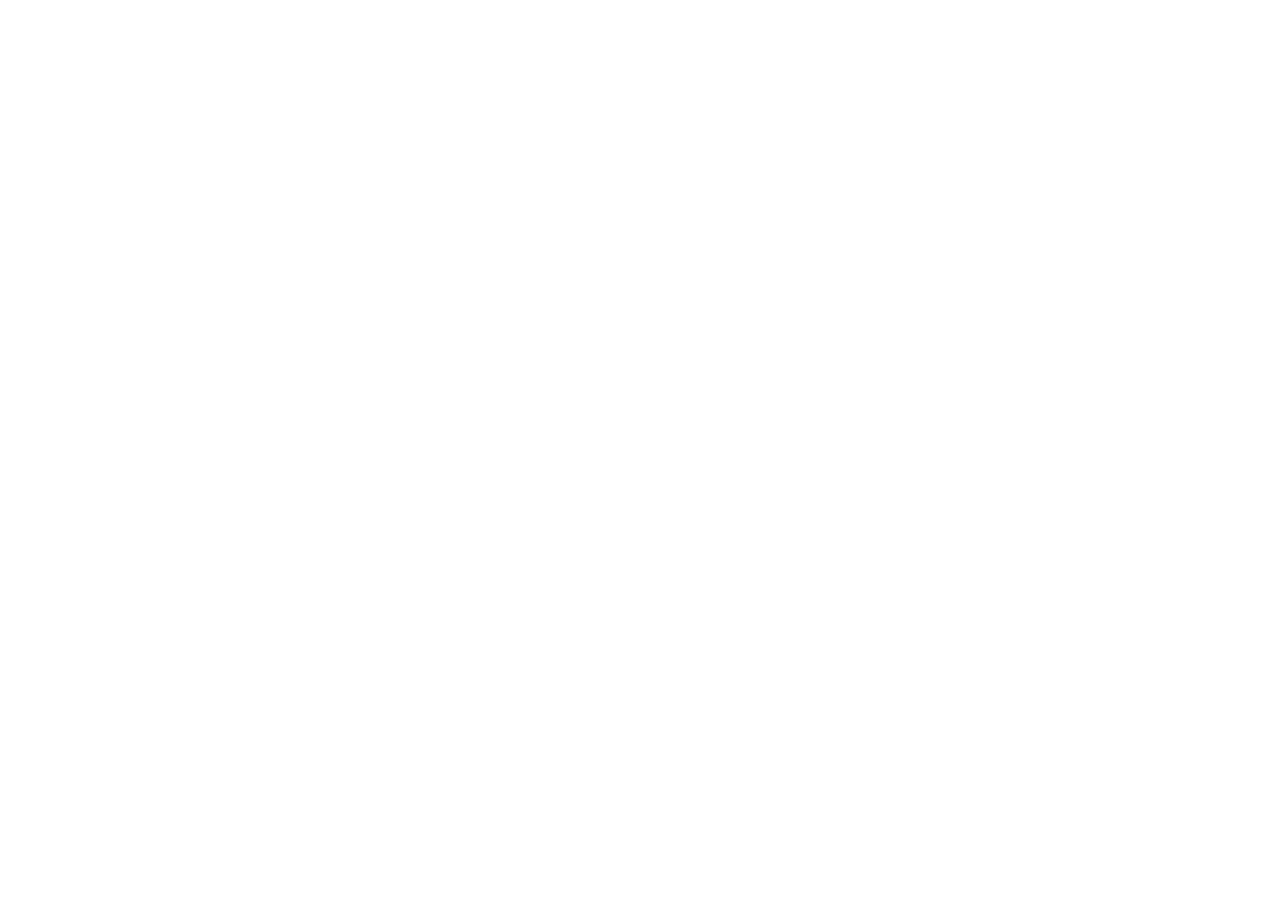
==== index.html @ e50250b2 "Publish site" ====
<!doctype html>
<html class="no-js" lang="">
    <head>
        <meta charset="utf-8">
        <meta http-equiv="x-ua-compatible" content="ie=edge">
        <title>Fooseshoes</title>
        <meta name="description" content="">
        <meta name="viewport" content="width=device-width, initial-scale=1">

        <link rel="apple-touch-icon" href="apple-touch-icon.png">
        <!-- Place favicon.ico in the root directory -->

        <link rel="stylesheet" href="css/normalize.css">
        <link rel="stylesheet" href="css/main.css">
        <script src="js/vendor/modernizr-2.8.3.min.js"></script>
    </head>
    <body>
        <!--[if lt IE 8]>
            <p class="browserupgrade">You are using an <strong>outdated</strong> browser. Please <a href="http://browsehappy.com/">upgrade your browser</a> to improve your experience.</p>
        <![endif]-->

        <!-- Add your site or application content here -->
        

        <script src="https://ajax.googleapis.com/ajax/libs/jquery/1.11.3/jquery.min.js"></script>
        <script>window.jQuery || document.write('<script src="js/vendor/jquery-1.11.3.min.js"><\/script>')</script>
        <script src="js/plugins.js"></script>
        <script src="js/main.js"></script>

        <!-- Google Analytics: change UA-XXXXX-X to be your site's ID. -->
        <script>
            (function(b,o,i,l,e,r){b.GoogleAnalyticsObject=l;b[l]||(b[l]=
            function(){(b[l].q=b[l].q||[]).push(arguments)});b[l].l=+new Date;
            e=o.createElement(i);r=o.getElementsByTagName(i)[0];
            e.src='https://www.google-analytics.com/analytics.js';
            r.parentNode.insertBefore(e,r)}(window,document,'script','ga'));
            ga('create','UA-XXXXX-X','auto');ga('send','pageview');
        </script>
    </body>
</html>
---- css/main.css ----
/*! HTML5 Boilerplate v5.2.0 | MIT License | https://html5boilerplate.com/ */

/*
 * What follows is the result of much research on cross-browser styling.
 * Credit left inline and big thanks to Nicolas Gallagher, Jonathan Neal,
 * Kroc Camen, and the H5BP dev community and team.
 */

/* ==========================================================================
   Base styles: opinionated defaults
   ========================================================================== */

html {
    color: #222;
    font-size: 1em;
    line-height: 1.4;
}

/*
 * Remove text-shadow in selection highlight:
 * https://twitter.com/miketaylr/status/12228805301
 *
 * These selection rule sets have to be separate.
 * Customize the background color to match your design.
 */

::-moz-selection {
    background: #b3d4fc;
    text-shadow: none;
}

::selection {
    background: #b3d4fc;
    text-shadow: none;
}

/*
 * A better looking default horizontal rule
 */

hr {
    display: block;
    height: 1px;
    border: 0;
    border-top: 1px solid #ccc;
    margin: 1em 0;
    padding: 0;
}

/*
 * Remove the gap between audio, canvas, iframes,
 * images, videos and the bottom of their containers:
 * https://github.com/h5bp/html5-boilerplate/issues/440
 */

audio,
canvas,
iframe,
img,
svg,
video {
    vertical-align: middle;
}

/*
 * Remove default fieldset styles.
 */

fieldset {
    border: 0;
    margin: 0;
    padding: 0;
}

/*
 * Allow only vertical resizing of textareas.
 */

textarea {
    resize: vertical;
}

/* ==========================================================================
   Browser Upgrade Prompt
   ========================================================================== */

.browserupgrade {
    margin: 0.2em 0;
    background: #ccc;
    color: #000;
    padding: 0.2em 0;
}

/* ==========================================================================
   Author's custom styles
   ========================================================================== */

















/* ==========================================================================
   Helper classes
   ========================================================================== */

/*
 * Hide visually and from screen readers:
 */

.hidden {
    display: none !important;
}

/*
 * Hide only visually, but have it available for screen readers:
 * http://snook.ca/archives/html_and_css/hiding-content-for-accessibility
 */

.visuallyhidden {
    border: 0;
    clip: rect(0 0 0 0);
    height: 1px;
    margin: -1px;
    overflow: hidden;
    padding: 0;
    position: absolute;
    width: 1px;
}

/*
 * Extends the .visuallyhidden class to allow the element
 * to be focusable when navigated to via the keyboard:
 * https://www.drupal.org/node/897638
 */

.visuallyhidden.focusable:active,
.visuallyhidden.focusable:focus {
    clip: auto;
    height: auto;
    margin: 0;
    overflow: visible;
    position: static;
    width: auto;
}

/*
 * Hide visually and from screen readers, but maintain layout
 */

.invisible {
    visibility: hidden;
}

/*
 * Clearfix: contain floats
 *
 * For modern browsers
 * 1. The space content is one way to avoid an Opera bug when the
 *    `contenteditable` attribute is included anywhere else in the document.
 *    Otherwise it causes space to appear at the top and bottom of elements
 *    that receive the `clearfix` class.
 * 2. The use of `table` rather than `block` is only necessary if using
 *    `:before` to contain the top-margins of child elements.
 */

.clearfix:before,
.clearfix:after {
    content: " "; /* 1 */
    display: table; /* 2 */
}

.clearfix:after {
    clear: both;
}

/* ==========================================================================
   EXAMPLE Media Queries for Responsive Design.
   These examples override the primary ('mobile first') styles.
   Modify as content requires.
   ========================================================================== */

@media only screen and (min-width: 35em) {
    /* Style adjustments for viewports that meet the condition */
}

@media print,
       (-webkit-min-device-pixel-ratio: 1.25),
       (min-resolution: 1.25dppx),
       (min-resolution: 120dpi) {
    /* Style adjustments for high resolution devices */
}

/* ==========================================================================
   Print styles.
   Inlined to avoid the additional HTTP request:
   http://www.phpied.com/delay-loading-your-print-css/
   ========================================================================== */

@media print {
    *,
    *:before,
    *:after {
        background: transparent !important;
        color: #000 !important; /* Black prints faster:
                                   http://www.sanbeiji.com/archives/953 */
        box-shadow: none !important;
        text-shadow: none !important;
    }

    a,
    a:visited {
        text-decoration: underline;
    }

    a[href]:after {
        content: " (" attr(href) ")";
    }

    abbr[title]:after {
        content: " (" attr(title) ")";
    }

    /*
     * Don't show links that are fragment identifiers,
     * or use the `javascript:` pseudo protocol
     */

    a[href^="#"]:after,
    a[href^="javascript:"]:after {
        content: "";
    }

    pre,
    blockquote {
        border: 1px solid #999;
        page-break-inside: avoid;
    }

    /*
     * Printing Tables:
     * http://css-discuss.incutio.com/wiki/Printing_Tables
     */

    thead {
        display: table-header-group;
    }

    tr,
    img {
        page-break-inside: avoid;
    }

    img {
        max-width: 100% !important;
    }

    p,
    h2,
    h3 {
        orphans: 3;
        widows: 3;
    }

    h2,
    h3 {
        page-break-after: avoid;
    }
}
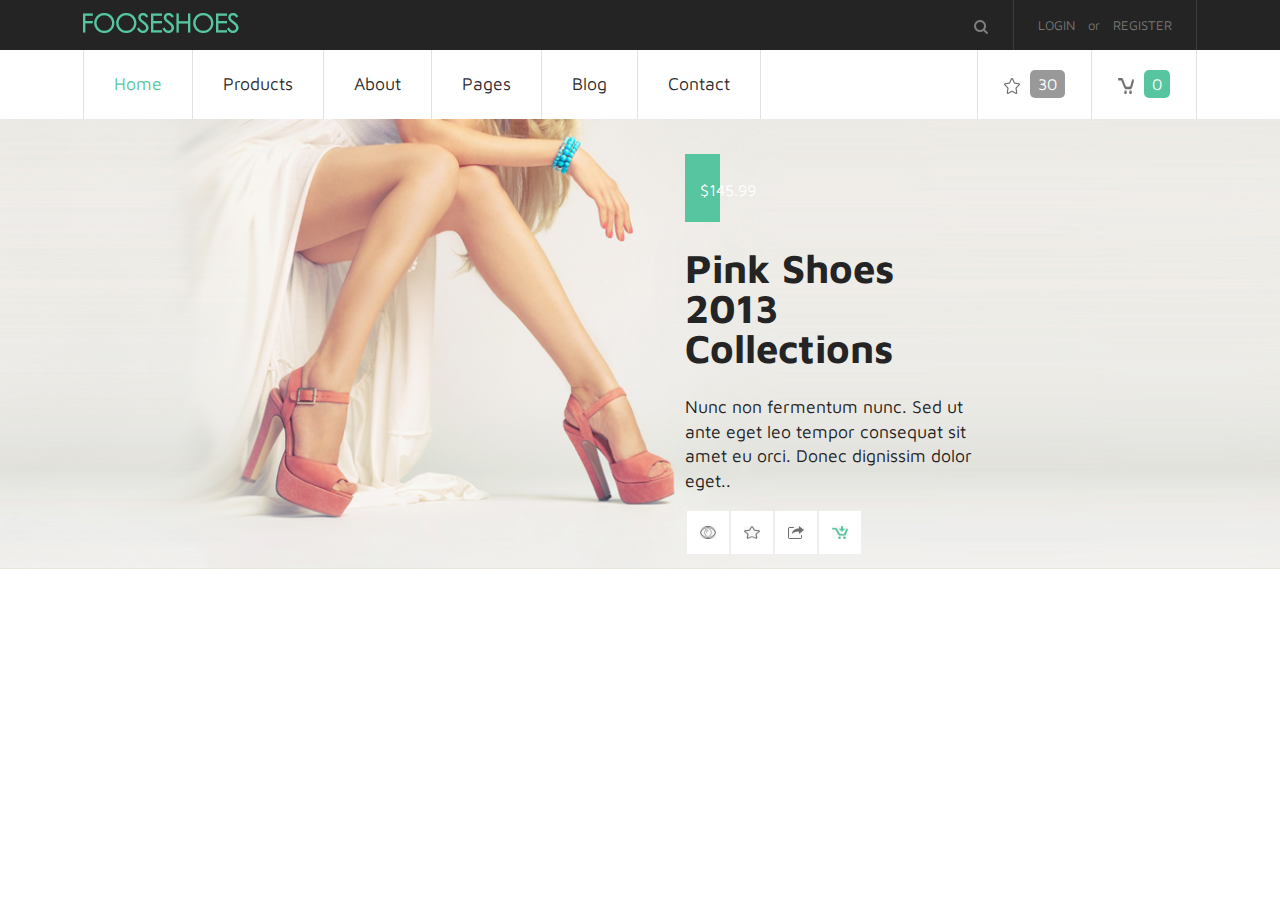
==== commit 97a21b30: "1ste deel klaar" ====
--- a/index.html
+++ b/index.html
@@ -6,7 +6,7 @@
         <title>Fooseshoes</title>
         <meta name="description" content="">
         <meta name="viewport" content="width=device-width, initial-scale=1">
-
+		<link href='http://fonts.googleapis.com/css?family=Maven+Pro' rel='stylesheet' type='text/css'>
         <link rel="apple-touch-icon" href="apple-touch-icon.png">
         <!-- Place favicon.ico in the root directory -->
 
@@ -15,12 +15,70 @@
         <script src="js/vendor/modernizr-2.8.3.min.js"></script>
     </head>
     <body>
-        <!--[if lt IE 8]>
-            <p class="browserupgrade">You are using an <strong>outdated</strong> browser. Please <a href="http://browsehappy.com/">upgrade your browser</a> to improve your experience.</p>
-        <![endif]-->
-
-        <!-- Add your site or application content here -->
-        
+        <!-- Start header -->
+    	<div class="title">
+        	<div class="container">
+        		<div class="logo">
+        			<a href="index.html"><img src="img/logo.jpg" height="20" width="156"></a>
+        		</div>
+        		<div class="log_reg">
+        			<ul>
+        				<li><a href="login.html">Login</a></li>
+        				<span class="log">or</span>
+        				<li><a href="register.html">Register</a></li>
+        				<div class="clear"></div>
+        			</ul>
+        		</div>
+        		<div class="web_search">
+        			<a href="submit.html"><img src="img/search_logo.jpg" height="14" width="14"></a>
+        			<div class="clear"></div>
+        		</div>
+        	</div>	
+        </div>
+		<div class="container">
+			<div class="navbar">
+				<ul>
+					<li class="active"><a href="index.html">Home</a></li>
+					<li><a href="products.html">Products</a></li>
+					<li><a href="about.html">About</a></li>
+					<li><a href="pages.html">Pages</a></li>
+					<li><a href="blog.html">Blog</a></li>
+					<li><a href="contact.html">Contact</a></li>
+				</ul>
+				<div class="clear"></div>
+			</div>
+			<div class="navbar_right">
+				<ul>
+					<li><a href="#"><img src="img/favo.png" height="16" width="16"><span class="color1">30</span></a>
+					<li><a href="#"><img src="img/cart.png" height="16" width="16"><span>0</span></a>
+				</ul>
+				<div class="clear"></div>
+			</div>
+		</div>
+		<!-- Einde header -->
+		<!-- Begin slider -->
+		<div class="slider">
+			<img src="img/achtergrond1.jpg" height="450" width="1375.55" alt="slider">
+			<div class="slider_info">
+				<div class="price">$145.99</div>
+				<h1>Pink Shoes 2013 Collections</h1>
+				<p>Nunc non fermentum nunc. Sed ut ante eget leo tempor consequat sit amet eu orci.
+				Donec dignissim dolor eget..</p>
+				<a class="icons" href="details.html">
+					<img src="img/see.jpg" height="13" width="16" alt="icon">
+				</a>
+				<a class="icons" href="details.html">
+					<img src="img/favo2.jpg" height="13" width="16" alt="icon">
+				</a>
+				<a class="icons" href="details.html">
+					<img src="img/cop.jpg" height="13" width="16" alt="icon">
+				</a>
+				<a class="icons" href="details.html">
+					<img src="img/cart2.jpg" height="13" width="16" alt="icon">
+				</a>	
+			</div>
+		</div>
+        <!-- Einde slider -->
 
         <script src="https://ajax.googleapis.com/ajax/libs/jquery/1.11.3/jquery.min.js"></script>
         <script>window.jQuery || document.write('<script src="js/vendor/jquery-1.11.3.min.js"><\/script>')</script>
--- a/css/main.css
+++ b/css/main.css
@@ -94,22 +94,156 @@
 /* ==========================================================================
    Author's custom styles
    ========================================================================== */
-
-
-
-
-
-
-
-
-
-
-
-
-
-
-
-
+/*Layout*/
+.container{
+    margin: 0px auto;
+    width: 87%;
+}
+a{
+    text-decoration: none;
+}
+body{
+    font-family: "Maven Pro",sans-serif;
+}
+/*Begin titlebar*/
+.title{
+    background: #242424;
+    width: 100%;
+    height: 50px;
+}
+.logo{
+    float: left;
+    margin: 10px 0px;
+}
+.log_reg{
+    border-right: 1px solid #3C3C3C;
+    padding: 11px 16px;
+    float: right;
+}
+ul{
+    list-style: outside none none;
+    margin: 0px;
+    padding: 0px; 
+    list-style-type: none;
+}
+.log_reg ul li{
+    display: inline-block;
+}
+.log_reg ul li a{
+    font-family: "Maven Pro",sans-serif;
+    color: #777;
+    display: block;
+    padding: 5px 8px;
+    text-transform: uppercase;
+    font-size: 0.8125em;
+}
+.log_reg span.log{
+    font-size: 0.8125em;
+    color: #777;
+    text-transform: lowercase;
+}
+.clear{
+    clear: both;
+}
+.web_search{
+    float: right;
+    border-right: 1px solid #3C3C3C;
+    padding: 14px 25px;
+}
+/*Einde titlebar*/
+/*Begin navbar*/
+.navbar{
+    float: left;
+}
+.navbar ul li{
+    float: left;
+    border-left: 1px solid #E2E2E2;
+}
+.navbar ul li.active a{
+    color: #57C5A0;
+}
+.navbar ul li a{
+    display: block;
+    padding: 22px 30px;
+    color: #2D2D2D;
+    font-size: 1.1em;
+    text-transform: capitalize;
+}
+.navbar ul li a:hover{
+    color: #57C5A0;
+}
+.navbar ul li:nth-child(6){
+    border-right: 1px solid #E2E2E2;
+}
+.navbar_right{
+    float: right;
+    margin-left: 55px;
+}
+.navbar_right ul li{
+    display: inline-block;
+}
+.navbar_right ul li a{
+    font-family: "Maven Pro",sans-serif;
+    display: block;
+    line-height: 1.8em;
+    font-size: 1em;
+    color: #FFF;
+    padding: 20px 26px;
+    border-left: 1px solid #E2E2E2;
+}
+.navbar_right ul li:nth-child(2) a{
+    border-right: 1px solid #E2E2E2;
+}
+.navbar_right ul li a img{
+    display: inline-block;
+    vertical-align: middle;
+}
+.navbar_right ul li a span.color1{
+    background: #999;
+}
+.navbar_right ul li a span{
+    background: #57C5A0;
+    border-radius: 5px;
+    padding: 5px 8px;
+    margin-left: 10px;
+}
+/*Einde navbar*/
+/*Begin slider*/
+.slider{
+    position: relative;
+    clear: both;
+}
+.slider_info{
+    position: absolute;
+    right: 290px;
+    top: 35px;
+    left: 685px;
+    bottom: 86px;
+}
+.slider_info .price{
+    padding: 25px 20px 20px 15px;
+    background: #57C5A0;
+    color: #FFF;
+    text-align: center;
+    margin-right: 280px 
+}
+.slider_info h1{
+    font-size: 2.5em;
+    color: #242424;
+    text-transform: capitalize;
+    width: 307px;
+    line-height: 40px;
+}
+.slider_info p{
+    font-size: 1.1em
+}
+.icons img{
+    float: left;
+    margin-left: 2px;
+    padding: 15px 13px 15px;
+    background: #FFF;
+}
+/*Einde slider*/
 
 /* ==========================================================================
    Helper classes
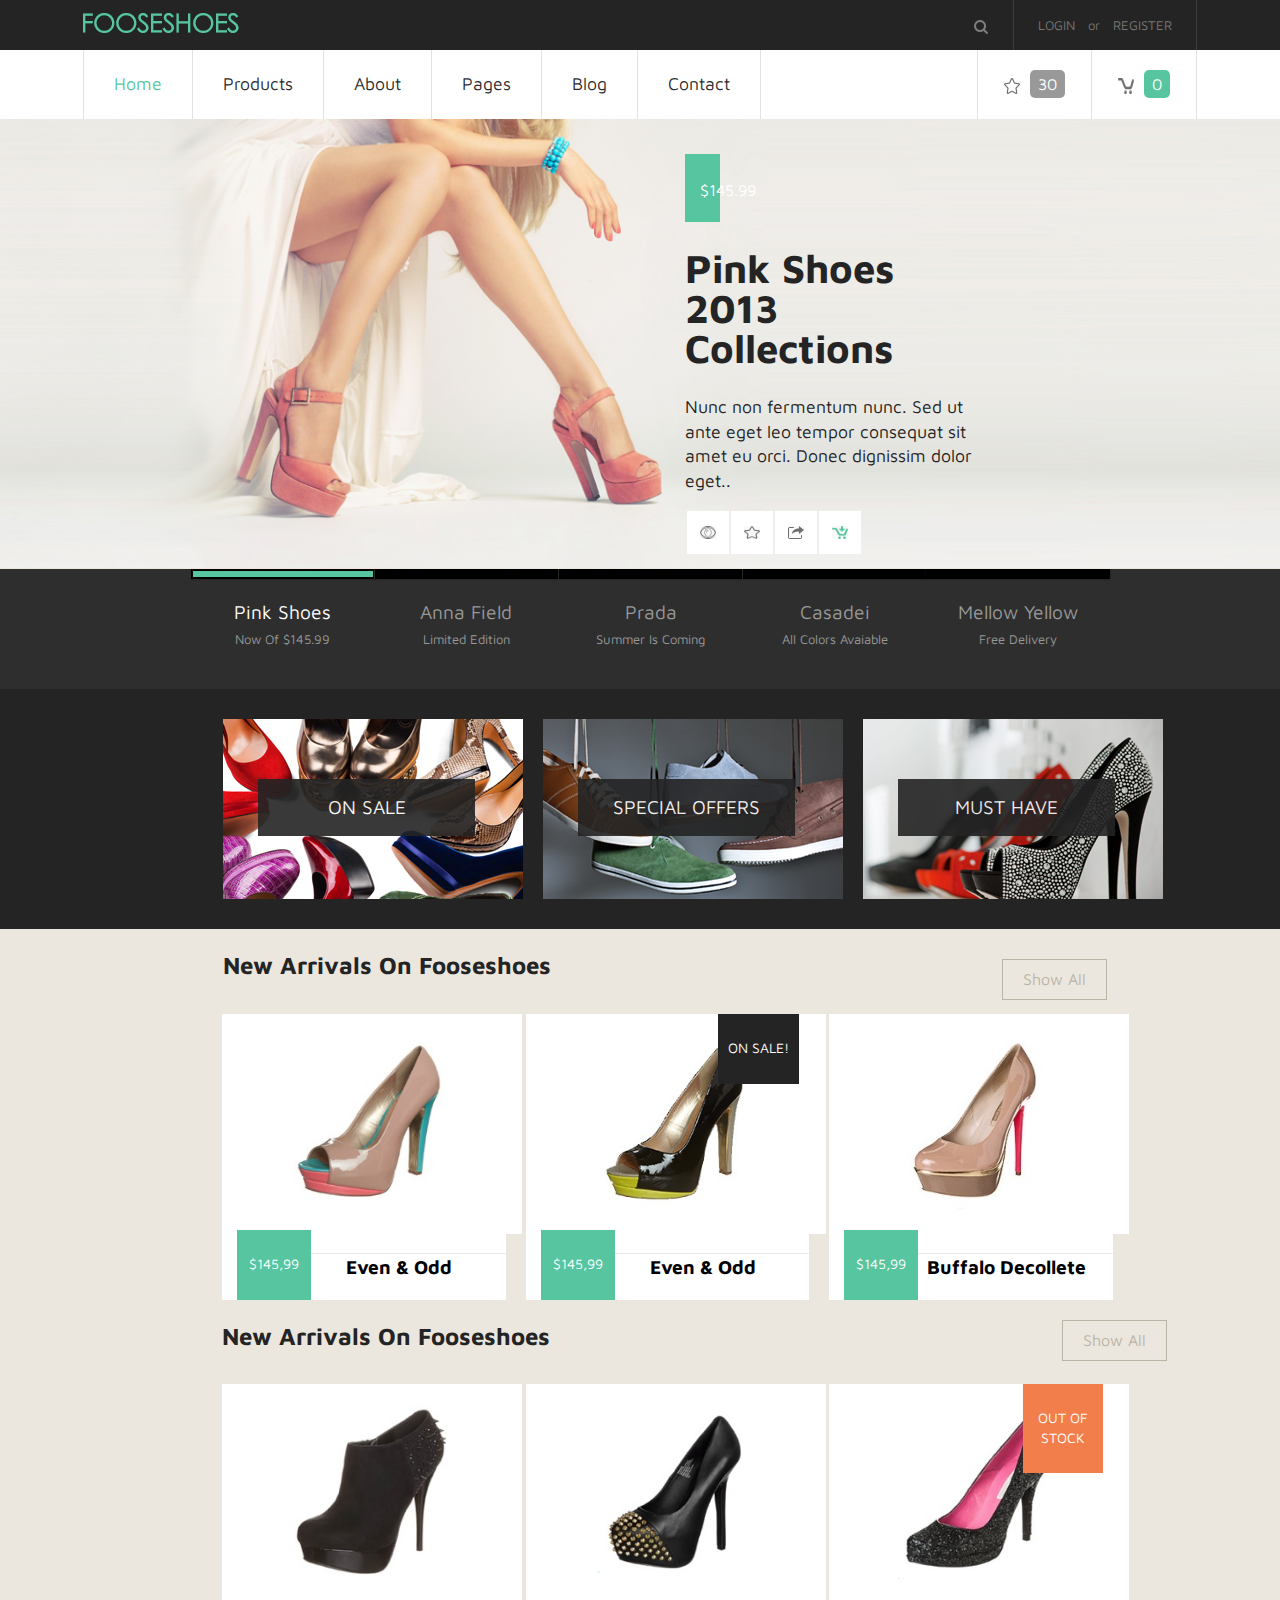
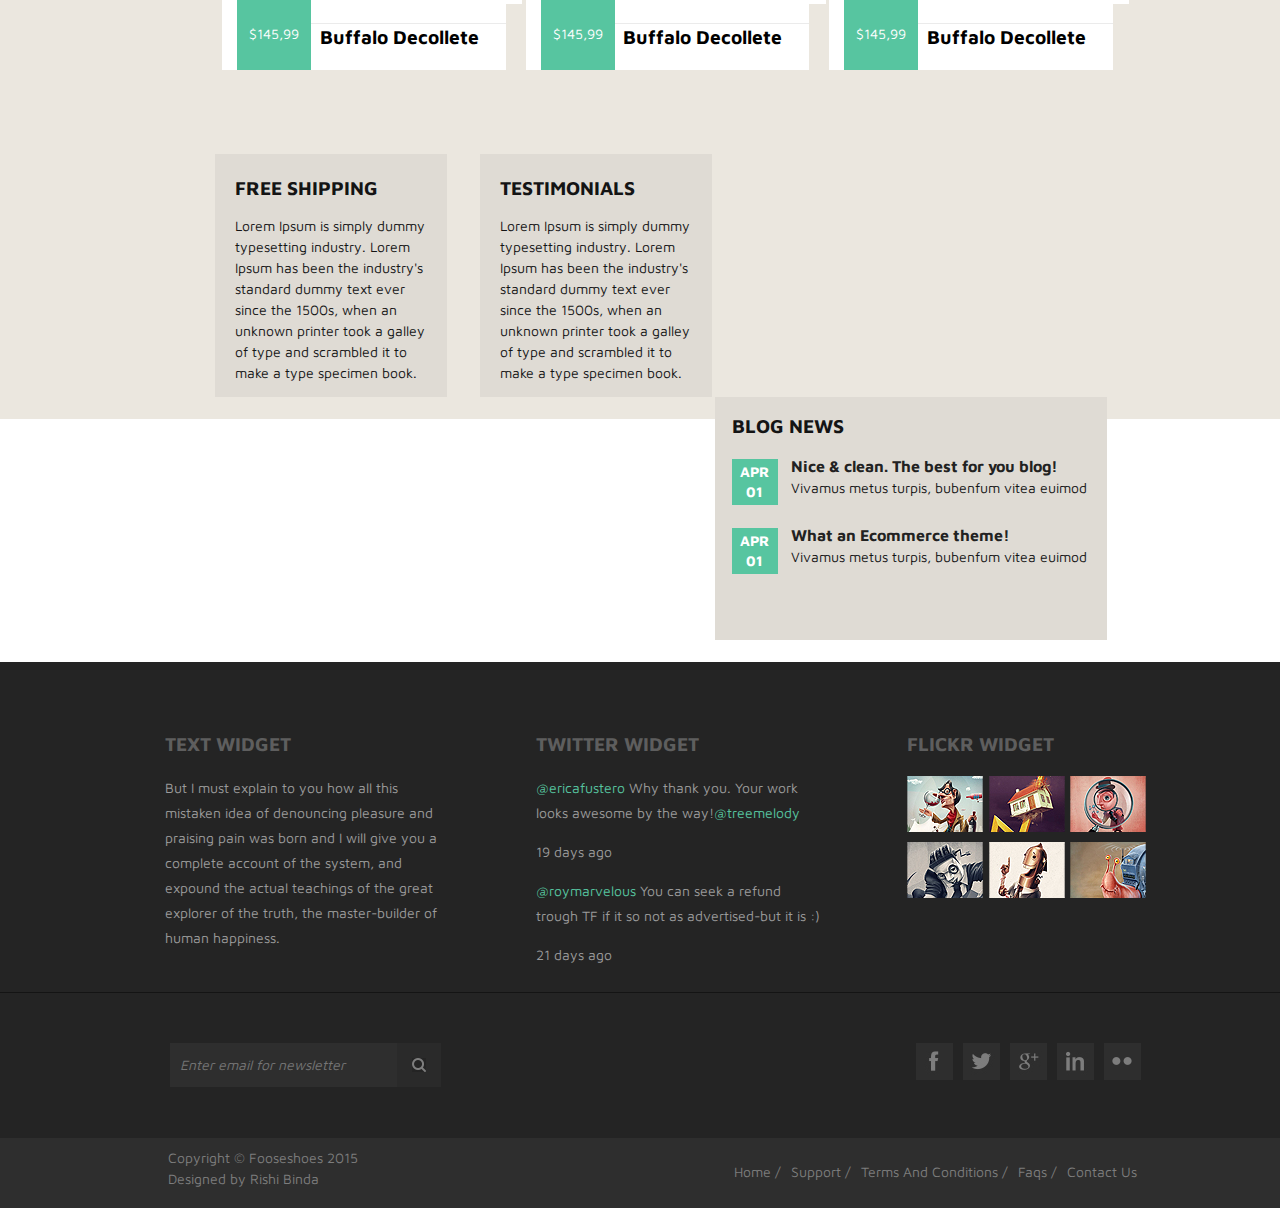
==== commit e2a89faa: "Einde project deel Home pagina" ====
--- a/index.html
+++ b/index.html
@@ -58,7 +58,7 @@
 		<!-- Einde header -->
 		<!-- Begin slider -->
 		<div class="slider">
-			<img src="img/achtergrond1.jpg" height="450" width="1375.55" alt="slider">
+			<img src="img/achtergrond1.jpg" height="450" width="1349.55" alt="slider">
 			<div class="slider_info">
 				<div class="price">$145.99</div>
 				<h1>Pink Shoes 2013 Collections</h1>
@@ -77,9 +77,198 @@
 					<img src="img/cart2.jpg" height="13" width="16" alt="icon">
 				</a>	
 			</div>
+			<div class="slider_nav_background">
+				<ul class="slider_nav">
+					<span class="slider_element">Current</span>
+					<li><a href="#"><span class="active">Pink Shoes</span><p>Now Of $145.99</p></a></li>	
+					<li><a href="#"><span>Anna Field</span><p>Limited Edition</p></a></li>
+					<li><a href="#"><span>Prada</span><p>Summer is coming</p></a></li>
+					<li><a href="#"><span>Casadei</span><p>All Colors avaiable</p></a></li>
+					<li><a href="#"><span>Mellow Yellow</span><p>Free delivery</p></a></li>
+				</ul>
+			</div>	
 		</div>
         <!-- Einde slider -->
-
+		<!-- Begin offers -->
+		<div class="offers_background">
+			<div class="container">
+				<div class="offers">
+					<div class="image-3">
+						<img src="img/on_sale1.jpg">
+						<a href="#"><span class="tag">On Sale</span></a>
+					</div>
+					<div class="image-3">
+						<img src="img/on_sale2.jpg">
+						<a href="#"><span class="tag">Special Offers</span></a>
+					</div>
+					<div class="image-3">
+						<img src="img/on_sale3.jpg">
+						<a href="#"><span class="tag">Must Have</span></a>
+					</div>
+				</div>
+			</div>
+		</div>
+		<!-- Einde offers -->
+		<!-- Begin main -->
+		<div class="products_background">
+			<div class="container">
+				<!-- Begin main products -->
+				<div class="top_main">
+					<h2>New arrivals on Fooseshoes</h2>
+					<a href="#">Show All</a>
+				</div>
+			<div class="products-3">
+				<div class="grids-3">
+					<a href="details.html"><img src="img/schoen28.jpg" height="220" width="300"></a>
+					<h3>Even & Odd</h3>
+					<span class="price1">$145,99</span>
+				</div>
+				<div class="grids-3">
+					<a href="details.html"><img src="img/schoen23.jpg" height="220" width="300"></a>
+					<h3>Even & Odd</h3>
+					<span class="price1">$145,99</span>
+					<span class="price2">On Sale!</span>
+				</div>
+				<div class="grids-3">
+					<a href="details.html"><img src="img/schoen24.jpg" height="220" width="300"></a>
+					<h3>Buffalo Decollete</h3>
+					<span class="price1">$145,99</span>
+				</div>
+				<div class="top_main1">
+					<h2>New arrivals on Fooseshoes</h2>
+					<a href="#">Show All</a>
+				</div>
+			</div>
+			<div class="products-3">
+				<div class="grids-3">
+					<a href="details.html"><img src="img/schoen27.jpg" height="220" width="300"></a>
+					<h3>Buffalo Decollete</h3>
+					<span class="price1">$145,99</span>
+				</div>
+				<div class="grids-3">
+					<a href="details.html"><img src="img/schoen25.jpg" height="220" width="300"></a>
+					<h3>Buffalo Decollete</h3>
+					<span class="price1">$145,99</span>
+				</div>
+				<div class="grids-3">
+					<a href="details.html"><img src="img/schoen26.jpg" height="220" width="300"></a>
+					<h3>Buffalo Decollete</h3>
+					<span class="price1">$145,99</span>
+					<span class="price3">Out Of Stock</span>
+				</div>
+			</div>
+			<!-- Einde main products -->
+			<!-- Begin main info -->
+			<div class="grid-info">
+				<div class="grids-2">
+					<div class="info">
+						<h2>Free Shipping</h2>
+						<p>Lorem Ipsum is simply dummy typesetting industry. Lorem Ipsum has been the industry's standard dummy text ever since the 1500s, when an unknown printer took a galley of type and scrambled it to make a type specimen book.</p>
+					</div>
+					<div class="info">
+						<h2>Testimonials</h2>
+						<p>Lorem Ipsum is simply dummy typesetting industry. Lorem Ipsum has been the industry's standard dummy text ever since the 1500s, when an unknown printer took a galley of type and scrambled it to make a type specimen book.</p>
+					</div>
+				</div>
+				<div class="blog">
+					<h2>Blog News</h2>
+					<div class="grid_date">
+						<div class="date1">
+							<h4>Apr 01</h4>
+						</div>
+						<div class="date-text">
+							<h4>Nice & clean. The best for you blog!</h4>
+							<p>Vivamus metus turpis, bubenfum vitea euimod</p>
+						</div>
+					</div>
+					<div class="clear"></div>
+					<div class="grids_date">
+						<div class="date1">
+							<h4>Apr 01</h4>
+						</div>
+						<div class="date-text">
+							<h4>What an Ecommerce theme!</h4>
+							<p>Vivamus metus turpis, bubenfum vitea euimod</p>
+						</div>
+						<div class="clear"></div>
+					</div>
+				</div>	
+			</div>
+			<div class="clear"></div>
+		</div>
+		<!-- Begin footer top -->
+		<div class="footer_top">
+			<div class="container">
+				<div class="edit">
+					<div class="edit-text">
+						<h3>Text Widget</h3>
+						<p>But I must explain to you how all this mistaken idea of denouncing pleasure and praising pain was born and I will give you a complete account of the system, and expound the actual teachings of the great explorer of the truth, the master-builder of human happiness.</p>
+					</div>
+					<div class="edit-text">
+						<h3>Twitter Widget</h3>
+						<p><a href="#">@ericafustero</a> Why thank you. Your work looks awesome by the way!<a href="#">@treemelody</a></p>
+						<p class="top">19 days ago</p>
+						<p><a href="#">@roymarvelous</a> You can seek a refund trough TF if it so not as advertised-but it is :)</p>
+						<p class="top">21 days ago</p>
+					</div>
+					<div class="edit-text">
+						<h3>Flickr Widget</h3>
+						<ul class="w_nav">
+							<li><a href="#"><img src="img/foto1.jpg"></a></li>
+							<li><a href="#"><img src="img/foto2.jpg"></a></li>
+							<li><a href="#"><img src="img/foto3.jpg"></a></li>
+							<li><a href="#"><img src="img/foto7.jpg"></a></li>
+							<li><a href="#"><img src="img/foto6.jpg"></a></li>
+							<li><a href="#"><img src="img/foto5.jpg"></a></li>
+						</ul>
+					</div>
+				</div>
+			</div>
+		</div>
+		<!-- Einde footer top -->
+		<!-- Begin footer mid -->
+		<div class="footer-mid">
+			<div class="container">
+				<div class="footer">
+					<div class="submit">
+						<form>
+							<input type="text" placeholder="Enter email for newsletter" value=""></input>
+							<input type="submit" value=""></input>
+						</form>
+					</div>
+					<div class="social">
+						<ul>
+							<li><a class="icon1" href="#"></a></li>
+							<li><a class="icon2" href="#"></a></li>
+							<li><a class="icon3" href="#"></a></li>
+							<li><a class="icon4" href="#"></a></li>
+							<li><a class="icon5" href="#"></a></li>
+						</ul>
+					</div>
+				</div>
+				<div class="clear"></div>
+			</div>
+		</div>
+		<!-- Einde footer mid -->
+		<!-- Begin footer bottom -->
+		<div class="footer-bottom">
+			<div class="container">
+				<div class="copy">
+					<p>Copyright © Fooseshoes 2015</p>
+					<p>Designed by Rishi Binda</p>
+				</div>
+				<div class="f-nav">
+					<ul>
+						<li><a href="#">Home /</a></li>
+						<li><a href="#">Support /</a></li>
+						<li><a href="#">Terms and Conditions /</a></li>
+						<li><a href="#">Faqs /</a></li>
+						<li><a href="#">Contact us</a></li>
+					</ul>
+				</div>
+			</div>
+		</div>
+		<!-- Einde footer bottom -->
         <script src="https://ajax.googleapis.com/ajax/libs/jquery/1.11.3/jquery.min.js"></script>
         <script>window.jQuery || document.write('<script src="js/vendor/jquery-1.11.3.min.js"><\/script>')</script>
         <script src="js/plugins.js"></script>
--- a/css/main.css
+++ b/css/main.css
@@ -218,7 +218,7 @@
     right: 290px;
     top: 35px;
     left: 685px;
-    bottom: 86px;
+    bottom: 200px;
 }
 .slider_info .price{
     padding: 25px 20px 20px 15px;
@@ -243,8 +243,423 @@
     padding: 15px 13px 15px;
     background: #FFF;
 }
+.slider_nav{
+    max-width: 950px;
+    display: block;
+    height: 10px;
+    position: relative;
+    margin: 0px auto;
+    left: 2%;
+}
+.slider_nav li{
+    width: 19.286%;
+    position: relative;
+    float: left;
+    height: 100%;
+    border-right: 1px solid #2A2929;
+}
+.slider_nav li:nth-child(5){
+    border-right: none;
+}
+.slider_nav li a{
+    text-align: center;
+    display: block;
+    background: #000;
+    width: 100%;
+    height: 100%;
+    cursor: pointer;
+    text-align: center;
+    box-shadow: 0px 1px 1px 0px #272626;
+}
+.slider_nav li a span{
+    padding-top: 30px;
+    color: #999;
+    text-transform: capitalize;
+    display: inline-block;
+    font-size: 1.2em;
+}
+.slider_nav li a span.active{
+    color: #FFF;
+}
+.slider_nav li a p{
+    text-transform: capitalize;
+    font-size: 0.8125em;
+    color: #999;
+    line-height: 0.1em;
+}
+.slider_nav_background{
+    background: #2E2E2E;
+    height: 120px;
+    width: 100%; 
+}
+.slider_nav_element{
+    position: absolute;
+}
+.slider_nav .slider_element{
+    background: #57C5A0;
+    height: 6px;
+    width: 180px;
+    position: absolute;
+    z-index: 10;
+    text-indent: -9000px;
+    left: 2px;
+    margin-top: 2px;
+}
 /*Einde slider*/
-
+/*Begin offers*/
+.offers_background{
+    background: #242424;
+    width: 100%;
+    height: 240px;
+}
+.offers .image-3{
+    float: left;
+    text-align: center;
+    margin-top: 30px;
+    position: relative;
+    left: 120px;
+    margin-left: 20px;
+}
+.offers .image-3 a span.tag{
+    padding: 15px 30px;
+    background: #242424;
+    color: #FFF;
+    font-size: 1.2em;
+    text-transform: uppercase;
+    opacity: 0.9;
+}
+.offers .image-3 a span{
+    position: absolute;
+    top: 60px;
+    right: 48px;
+    left: 35px;
+}
+/*Einde offers*/
+/*Begin products*/
+.products_background{
+    background: #EBE7DF;
+    height: 1090px;
+    width: 100%;
+}
+.top_main h2{
+    float: left;
+    text-transform: capitalize;
+    color: #242424;
+    font-size: 1.5em;
+    margin-left: 140px;
+}
+.top_main a{
+    font-size: 1em;
+    float: right;
+    text-transform: capitalize;
+    padding: 8px 20px;
+    color: #BCB4A7;
+    border: 1px solid #BCB4A7;
+    margin-top: 30px;
+    margin-right: 90px;
+}
+.top_main{
+    clear: both;
+    height: 70px;
+    width: 100%;
+}
+.products-3{
+    display: block;
+    text-align: center;
+    height: 320px;
+    margin-top: 15px;
+    margin-left: 139px;
+    margin-bottom: 50px;
+    clear: both;
+}
+.grids-3:first-child{
+    margin-left: 0px;
+}
+.grids-3{
+    float: left;
+    width: 29.1%;
+    background: #FFF;
+    position: relative;
+    margin-left: 20px;
+}
+.grids-3 a{
+    display: block;
+}
+.grids-3 h3{
+    border-top: 1px solid #EBEBEB;
+    font-size: 1.2em;
+    color: #000;
+    text-transform: capitalize;
+    position: relative;
+    margin-left: 70px;
+}
+.price1{
+    background: #57C5A0;
+    color: #FFF;
+    font-size: 0.8725em;
+    padding: 25px 12px;
+    position: absolute;
+    top: 216px;
+    left: 15px;
+}
+.price2{
+    font-size: 0.8725em;
+    color: #FFF;
+    padding: 25px 10px;
+    position: absolute;
+    top: 0px;
+    right: 10px;
+    text-transform: uppercase;
+    background: #242424;
+}
+.top_main1 h2{
+    float: left;
+    text-transform: capitalize;
+    color: #242424;
+    font-size: 1.5em;
+}
+.top_main1 a{
+    font-size: 1em;
+    float: right;
+    text-transform: capitalize;
+    padding: 8px 20px;
+    color: #BCB4A7;
+    border: 1px solid #BCB4A7;
+    margin-top: 20px;
+}
+.top_main1{
+    clear: both;
+    height: 70px;
+    width: 945px;
+}
+.price3{
+    font-size: 0.8725em;
+    color: #FFF;
+    padding: 25px 10px;
+    position: absolute;
+    top: 0px;
+    right: 10px;
+    text-transform: uppercase;
+    background: #F27E4B;
+    width: 60px;
+}
+/*Einde products*/
+/*Begin main info*/
+.grids-2{
+    float: left;
+    width: 45.7778%;
+    margin-left: 11.8%;
+}
+.grids-2 .info{
+    float: left;
+    width: 38.7778%;
+    margin-left: 6.3333%;
+    background: #DFDBD4;
+    padding: 5px 15px 0px 20px;
+}
+.grids-2 .info:first-child{
+    margin-left: 0px;
+}
+.grids-2 h2{
+    font-size: 1.2em;
+    color: #141414;
+    text-transform: uppercase;
+    margin-bottom: 4%;
+}
+.grids-2 .info p{
+    font-size: 0.8725em;
+    line-height: 1.5em;
+    color: #141414;
+}
+.blog{
+    background: #DFDBD4;
+    float: right;
+    margin-right: 90px;
+    width: 375px;
+    padding-left: 17px;
+    padding-bottom: 47px;
+}
+.grid_date{
+    margin-top: 4%;
+}
+.date1{
+    float: left;
+    width: 12.3333%;
+}
+.date1 h4{
+    font-size: 0.8925em;
+    margin-top: 4px;
+    background: #57C5A0;
+    padding: 3px;
+    text-transform: uppercase;
+    color: #FFF;
+    text-align: center;
+}
+.blog h2{
+    font-size: 1.2em;
+    color: #141414;
+    text-transform: uppercase;
+    margin-bottom: 4%;
+}
+.date-text{
+    float: left;
+    width: 84.3333%;
+    margin-left: 3.3333%;
+}
+.date-text p{
+    font-size: 0.8725em;
+    line-height: 1.5em;
+    color: #141414;
+    margin: 0px;
+}
+.date-text h4{
+    margin: 0px;
+}
+/*Einde main info*/
+/*Begin footer top*/
+.footer_top{
+    background: #242424;
+    height: 330px;
+    width: 100%;
+    margin-top: 22px;
+}
+.edit{
+    display: block;
+}
+.edit-text{
+    float: left;
+    width: 26%;
+    margin-left: 7.333%;
+    margin-top: 50px;
+}
+.edit-text h3{
+    font-size: 1.2em;
+    color: #5E5E5E;
+    text-transform: uppercase;
+    margin-bottom: 6%;
+}
+.edit-text p{
+    font-size: 0.8725em;
+    color: #9B9B9B;
+    line-height: 1.8em;
+}
+.edit-text p a{
+    color: #57C5A0;
+}
+.edit-text p.top{
+    margin-top: 2%;
+}
+.edit-text li{
+    float: left;
+    width: 23.333%;
+    margin: 0px 14px 10px 0px;
+}
+.edit-text li a{
+    display: block;
+}
+/*Einde footer top*/
+/*Begin footer mid*/
+.footer-mid{
+    border-top: 1px solid #141414;
+    background: #242424;
+    width: 100%;
+    height: 145px;
+}
+.submit{
+    float: left;
+    position: relative;
+    width: 24.3333%;
+    margin-top: 50px;
+    margin-left: 87px;
+}
+.submit input[type="text"]{
+    font-style: italic;
+    font-size: 0.8725em;
+    line-height: 24px;
+    width: 77.3333%;
+    padding: 10px;
+    background: #2E2E2E;
+    color: #9B9B9B;
+    border: medium none;
+    outline: medium none: 
+} 
+.submit form input[type="submit"]{
+    cursor: pointer;
+    line-height: 24px;
+    position: absolute;
+    right: 0px;
+    background: url(../img/search_logo.jpg) #2A2A2A 15px 15px;
+    padding: 10px;
+    width: 16.3333%;
+    border: medium none;
+    outline: medium none;
+    background-repeat: no-repeat; 
+}
+.social{
+    float: right;
+    margin-right: 5%;
+}
+.social ul li{
+    float: left;
+    margin-left: 10px;
+}
+.social ul li a.icon1{
+    background: url(../img/facebook1.jpg);
+}
+.social ul li a.icon2{
+    background: url(../img/twitter1.jpg);
+}
+.social ul li a.icon3{
+    background: url(../img/google1.jpg);
+}
+.social ul li a.icon4{
+    background: url(../img/in1.jpg);
+}
+.social ul li a.icon5{
+    background: url(../img/meer1.png);
+}
+.social ul li a{
+    display: block;
+    width: 37px;
+    height: 37px;
+    margin-top: 50px;
+}
+/*Einde footer mid*/
+/*Begin footer bottom*/
+.footer-bottom{
+    background: #2E2E2E;
+    height: 70px;
+    width: 100%;
+}
+.copy{
+    float: left;
+}
+.copy p{
+    color: #7D7D7D;
+    font-size: 0.8725em;
+    line-height: 0.1;
+    margin-top: 20px;
+    margin-left: 85px;
+}
+.f-nav{
+    float: right;
+    margin-right: 60px;
+    margin-top: 25px;
+}
+.f-nav li{
+    float: left;
+    margin-left: 10px;
+}
+.f-nav li a{
+    display: block;
+    color: #7D7D7D;
+    text-transform: capitalize;
+    font-size: 0.8725em;
+}
+.f-nav li a:hover{
+    color: #57C5A0;
+}
+/*Einde footer bottom*/
 /* ==========================================================================
    Helper classes
    ========================================================================== */
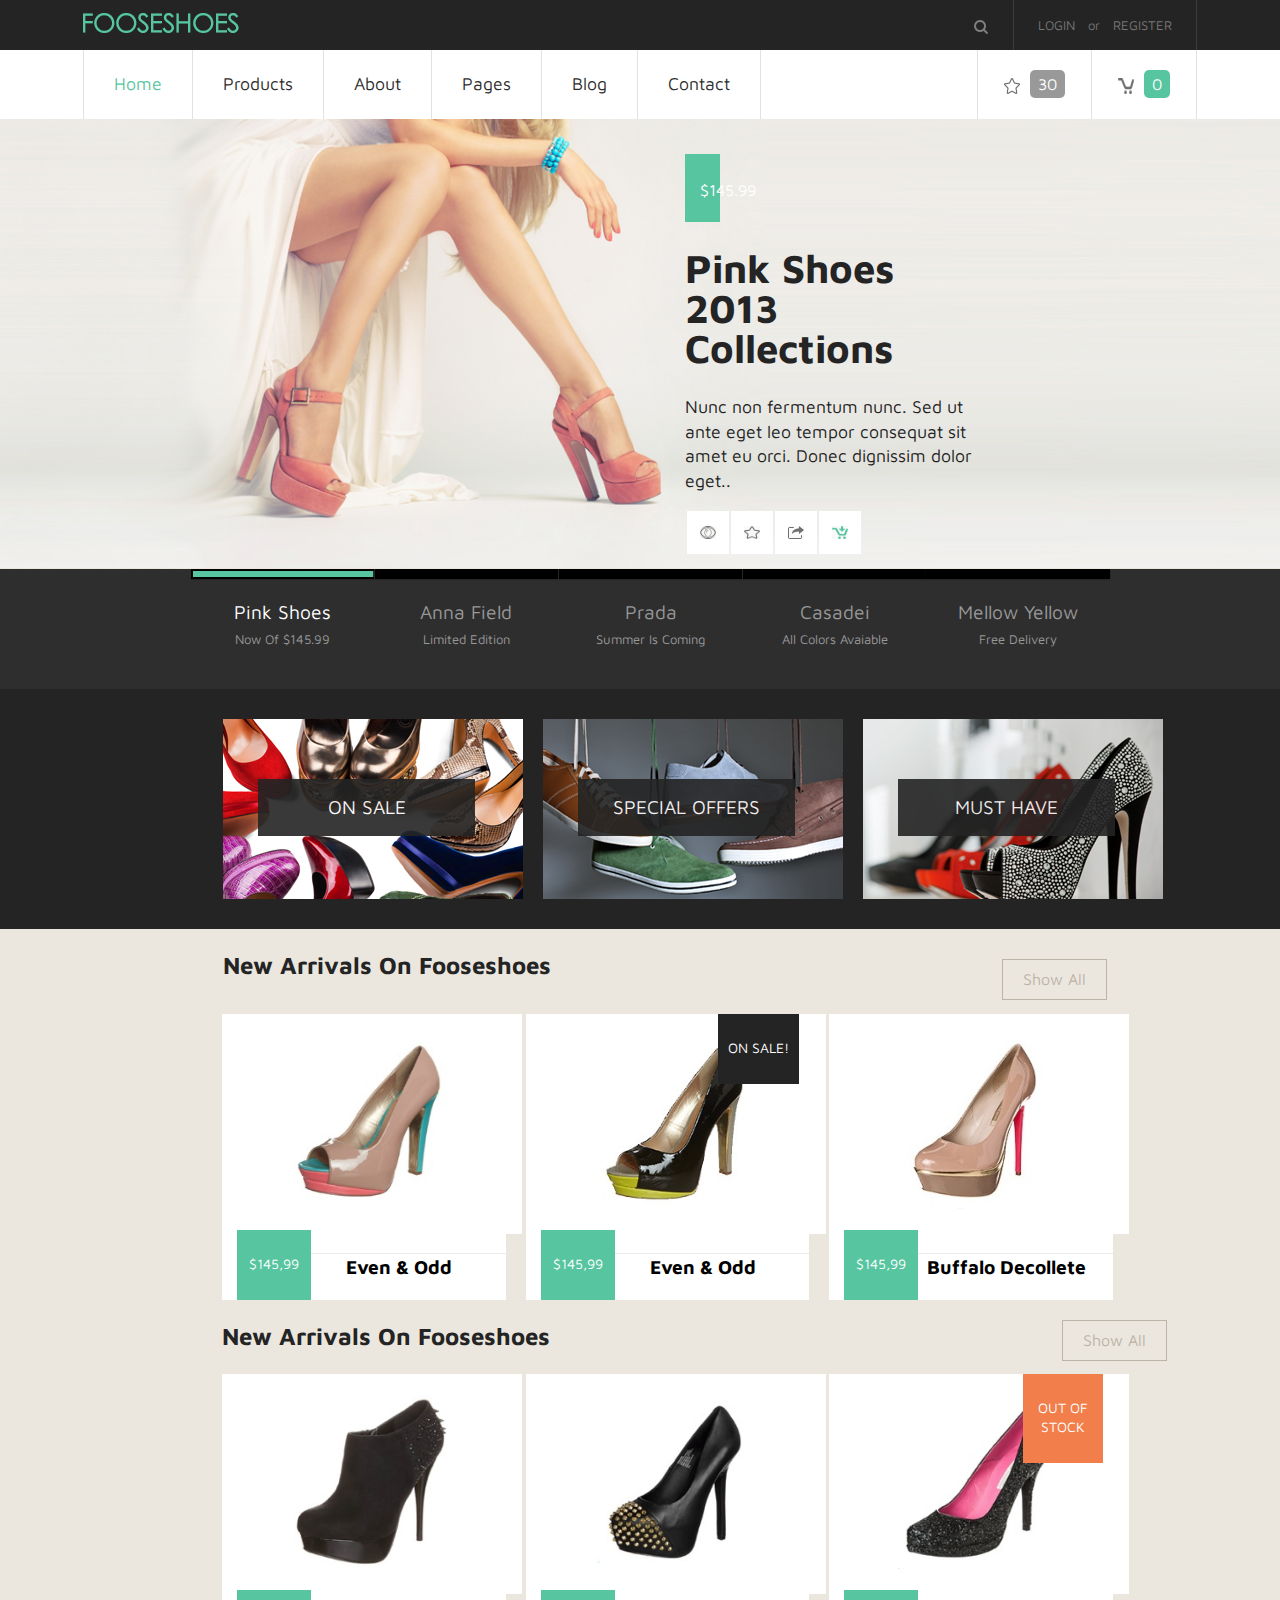
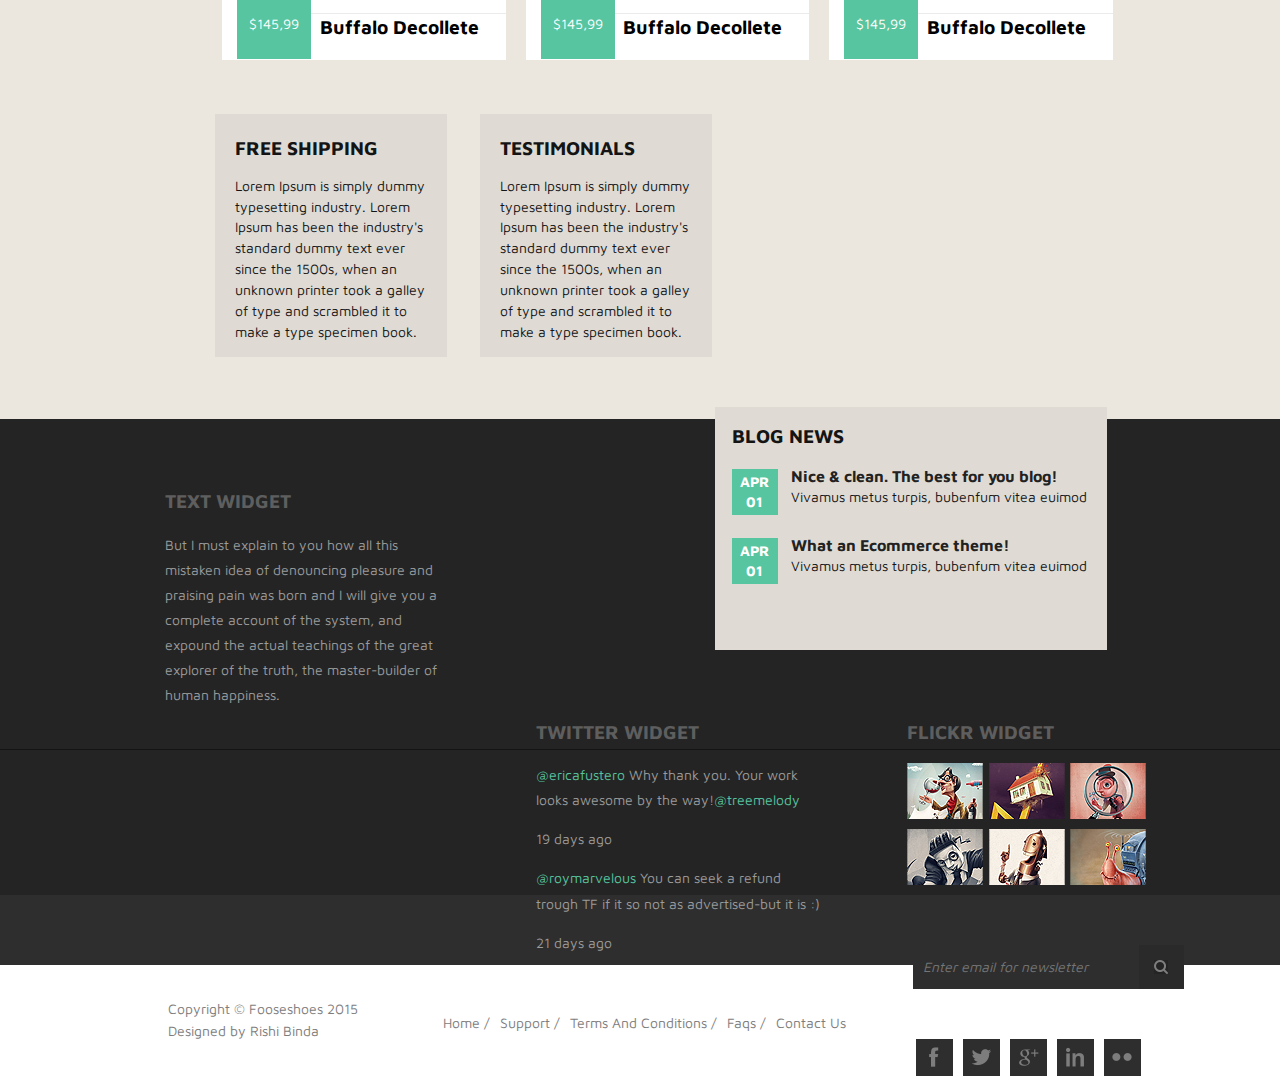
==== commit 8a6b9141: "Debuggen klaar!" ====
--- a/index.html
+++ b/index.html
@@ -9,7 +9,6 @@
 		<link href='http://fonts.googleapis.com/css?family=Maven+Pro' rel='stylesheet' type='text/css'>
         <link rel="apple-touch-icon" href="apple-touch-icon.png">
         <!-- Place favicon.ico in the root directory -->
-
         <link rel="stylesheet" href="css/normalize.css">
         <link rel="stylesheet" href="css/main.css">
         <script src="js/vendor/modernizr-2.8.3.min.js"></script>
@@ -19,18 +18,20 @@
     	<div class="title">
         	<div class="container">
         		<div class="logo">
-        			<a href="index.html"><img src="img/logo.jpg" height="20" width="156"></a>
+        			<a href="index.html"><img src="img/logo.jpg" height="20" width="156" alt=""></a>
         		</div>
         		<div class="log_reg">
-        			<ul>
-        				<li><a href="login.html">Login</a></li>
-        				<span class="log">or</span>
-        				<li><a href="register.html">Register</a></li>
-        				<div class="clear"></div>
-        			</ul>
+	        			<ul>
+	        				<li><a href="login.html">Login</a></li>
+	        				<li class="log">or</li>
+	        				<li><a href="register.html">Register</a></li>	
+	        					
+	        			</ul>
+        			<div class="clear"></div>	
         		</div>
+        		
         		<div class="web_search">
-        			<a href="submit.html"><img src="img/search_logo.jpg" height="14" width="14"></a>
+        			<a href="submit.html"><img src="img/search_logo.jpg" height="14" width="14" alt=""></a>
         			<div class="clear"></div>
         		</div>
         	</div>	
@@ -49,8 +50,8 @@
 			</div>
 			<div class="navbar_right">
 				<ul>
-					<li><a href="#"><img src="img/favo.png" height="16" width="16"><span class="color1">30</span></a>
-					<li><a href="#"><img src="img/cart.png" height="16" width="16"><span>0</span></a>
+					<li><a href="#"><img src="img/favo.png" height="16" width="16" alt=""><span class="color1">30</span></a>
+					<li><a href="#"><img src="img/cart.png" height="16" width="16" alt=""><span>0</span></a>
 				</ul>
 				<div class="clear"></div>
 			</div>
@@ -58,7 +59,7 @@
 		<!-- Einde header -->
 		<!-- Begin slider -->
 		<div class="slider">
-			<img src="img/achtergrond1.jpg" height="450" width="1349.55" alt="slider">
+			<img src="img/achtergrond1.jpg" height="450" width="1349" alt="slider">
 			<div class="slider_info">
 				<div class="price">$145.99</div>
 				<h1>Pink Shoes 2013 Collections</h1>
@@ -79,7 +80,7 @@
 			</div>
 			<div class="slider_nav_background">
 				<ul class="slider_nav">
-					<span class="slider_element">Current</span>
+					<li class="slider_element">Current</li>
 					<li><a href="#"><span class="active">Pink Shoes</span><p>Now Of $145.99</p></a></li>	
 					<li><a href="#"><span>Anna Field</span><p>Limited Edition</p></a></li>
 					<li><a href="#"><span>Prada</span><p>Summer is coming</p></a></li>
@@ -94,15 +95,15 @@
 			<div class="container">
 				<div class="offers">
 					<div class="image-3">
-						<img src="img/on_sale1.jpg">
+						<img src="img/on_sale1.jpg" alt="">
 						<a href="#"><span class="tag">On Sale</span></a>
 					</div>
 					<div class="image-3">
-						<img src="img/on_sale2.jpg">
+						<img src="img/on_sale2.jpg" alt="">
 						<a href="#"><span class="tag">Special Offers</span></a>
 					</div>
 					<div class="image-3">
-						<img src="img/on_sale3.jpg">
+						<img src="img/on_sale3.jpg" alt="">
 						<a href="#"><span class="tag">Must Have</span></a>
 					</div>
 				</div>
@@ -110,8 +111,8 @@
 		</div>
 		<!-- Einde offers -->
 		<!-- Begin main -->
-		<div class="products_background">
-			<div class="container">
+	<div class="products_background">
+		<div class="container">
 				<!-- Begin main products -->
 				<div class="top_main">
 					<h2>New arrivals on Fooseshoes</h2>
@@ -119,18 +120,18 @@
 				</div>
 			<div class="products-3">
 				<div class="grids-3">
-					<a href="details.html"><img src="img/schoen28.jpg" height="220" width="300"></a>
+					<a href="details.html"><img src="img/schoen28.jpg" height="220" width="300" alt=""></a>
 					<h3>Even & Odd</h3>
 					<span class="price1">$145,99</span>
 				</div>
 				<div class="grids-3">
-					<a href="details.html"><img src="img/schoen23.jpg" height="220" width="300"></a>
+					<a href="details.html"><img src="img/schoen23.jpg" height="220" width="300" alt=""></a>
 					<h3>Even & Odd</h3>
 					<span class="price1">$145,99</span>
 					<span class="price2">On Sale!</span>
 				</div>
 				<div class="grids-3">
-					<a href="details.html"><img src="img/schoen24.jpg" height="220" width="300"></a>
+					<a href="details.html"><img src="img/schoen24.jpg" height="220" width="300" alt=""></a>
 					<h3>Buffalo Decollete</h3>
 					<span class="price1">$145,99</span>
 				</div>
@@ -141,17 +142,17 @@
 			</div>
 			<div class="products-3">
 				<div class="grids-3">
-					<a href="details.html"><img src="img/schoen27.jpg" height="220" width="300"></a>
-					<h3>Buffalo Decollete</h3>
-					<span class="price1">$145,99</span>
-				</div>
-				<div class="grids-3">
-					<a href="details.html"><img src="img/schoen25.jpg" height="220" width="300"></a>
-					<h3>Buffalo Decollete</h3>
-					<span class="price1">$145,99</span>
-				</div>
-				<div class="grids-3">
-					<a href="details.html"><img src="img/schoen26.jpg" height="220" width="300"></a>
+					<a href="details.html"><img src="img/schoen27.jpg" height="220" width="300" alt=""></a>
+					<h3>Buffalo Decollete</h3>
+					<span class="price1">$145,99</span>
+				</div>
+				<div class="grids-3">
+					<a href="details.html"><img src="img/schoen25.jpg" height="220" width="300" alt=""></a>
+					<h3>Buffalo Decollete</h3>
+					<span class="price1">$145,99</span>
+				</div>
+				<div class="grids-3">
+					<a href="details.html"><img src="img/schoen26.jpg" height="220" width="300" alt=""></a>
 					<h3>Buffalo Decollete</h3>
 					<span class="price1">$145,99</span>
 					<span class="price3">Out Of Stock</span>
@@ -196,6 +197,7 @@
 			</div>
 			<div class="clear"></div>
 		</div>
+	</div>
 		<!-- Begin footer top -->
 		<div class="footer_top">
 			<div class="container">
@@ -214,12 +216,12 @@
 					<div class="edit-text">
 						<h3>Flickr Widget</h3>
 						<ul class="w_nav">
-							<li><a href="#"><img src="img/foto1.jpg"></a></li>
-							<li><a href="#"><img src="img/foto2.jpg"></a></li>
-							<li><a href="#"><img src="img/foto3.jpg"></a></li>
-							<li><a href="#"><img src="img/foto7.jpg"></a></li>
-							<li><a href="#"><img src="img/foto6.jpg"></a></li>
-							<li><a href="#"><img src="img/foto5.jpg"></a></li>
+							<li><a href="#"><img src="img/foto1.jpg" alt=""></a></li>
+							<li><a href="#"><img src="img/foto2.jpg" alt=""></a></li>
+							<li><a href="#"><img src="img/foto3.jpg" alt=""></a></li>
+							<li><a href="#"><img src="img/foto7.jpg" alt=""></a></li>
+							<li><a href="#"><img src="img/foto6.jpg" alt=""></a></li>
+							<li><a href="#"><img src="img/foto5.jpg" alt=""></a></li>
 						</ul>
 					</div>
 				</div>
@@ -232,8 +234,8 @@
 				<div class="footer">
 					<div class="submit">
 						<form>
-							<input type="text" placeholder="Enter email for newsletter" value=""></input>
-							<input type="submit" value=""></input>
+							<input type="text" placeholder="Enter email for newsletter" value="">
+							<input type="submit" value="">
 						</form>
 					</div>
 					<div class="social">
--- a/css/main.css
+++ b/css/main.css
@@ -137,7 +137,7 @@
     text-transform: uppercase;
     font-size: 0.8125em;
 }
-.log_reg span.log{
+.log_reg li.log{
     font-size: 0.8125em;
     color: #777;
     text-transform: lowercase;
@@ -366,7 +366,7 @@
 .products-3{
     display: block;
     text-align: center;
-    height: 320px;
+    height: 240px;
     margin-top: 15px;
     margin-left: 139px;
     margin-bottom: 50px;
@@ -449,6 +449,7 @@
     float: left;
     width: 45.7778%;
     margin-left: 11.8%;
+    margin-top: 50px;
 }
 .grids-2 .info{
     float: left;
@@ -478,6 +479,7 @@
     width: 375px;
     padding-left: 17px;
     padding-bottom: 47px;
+    margin-top: 50px;
 }
 .grid_date{
     margin-top: 4%;
@@ -521,7 +523,6 @@
     background: #242424;
     height: 330px;
     width: 100%;
-    margin-top: 22px;
 }
 .edit{
     display: block;
@@ -660,6 +661,80 @@
     color: #57C5A0;
 }
 /*Einde footer bottom*/
+
+/*Pagina Products*/
+/*Begin slider*/
+.slider_info1{
+    position: absolute;
+    right: 190px;
+    top: 35px;
+    left: 710px;
+    bottom: 200px;
+    height: 180px;
+}
+.slider1{
+    position: relative;
+    clear: both;
+}
+.slider_info1 .price4{
+    padding: 25px 20px 20px 15px;
+    background: #57C5A0;
+    color: #FFF;
+    text-align: center;
+    float: left;
+    margin-top: 7px;
+}
+.slider_info1 h1{
+    font-size: 2.5em;
+    color: #242424;
+    text-transform: capitalize;
+    width: 404px;
+    line-height: 40px;
+    margin: 0px;
+    padding-left: 130px;
+}
+.slider_info1 p{
+    font-size: 1.3em;
+    margin: 0px;
+    margin-top: 10px;
+}
+/*Einde Slider products*/
+/*Begin selectors products*/
+.select-background{
+    background: #2E2E2E;
+    height: 90px;
+    width: 100%;
+}
+.select h2{
+    font-size: 1.6em;
+    color: #FFF;
+    text-transform: capitalize;
+    float: left;
+    margin-left: 165px;
+}
+.select .selectors h2{
+    padding: 10px 70px 10px 55px;
+    margin-left: 10px;
+    float: left;
+    color: #FFF;
+    font-size: 1.2em;
+    background: #242424;
+    margin-top: 20px;
+}
+.select .selectors{
+    margin-left: 420px;
+    width: 630px;
+}
+.select .selectors h2 a{
+    text-align: center;
+    color: #FFF;
+}
+/*Einde selectors products*/
+.products_background1{
+    background: #EBE7DF;
+    height: 1425px;
+    width: 100%;
+}
 /* ==========================================================================
    Helper classes
    ========================================================================== */
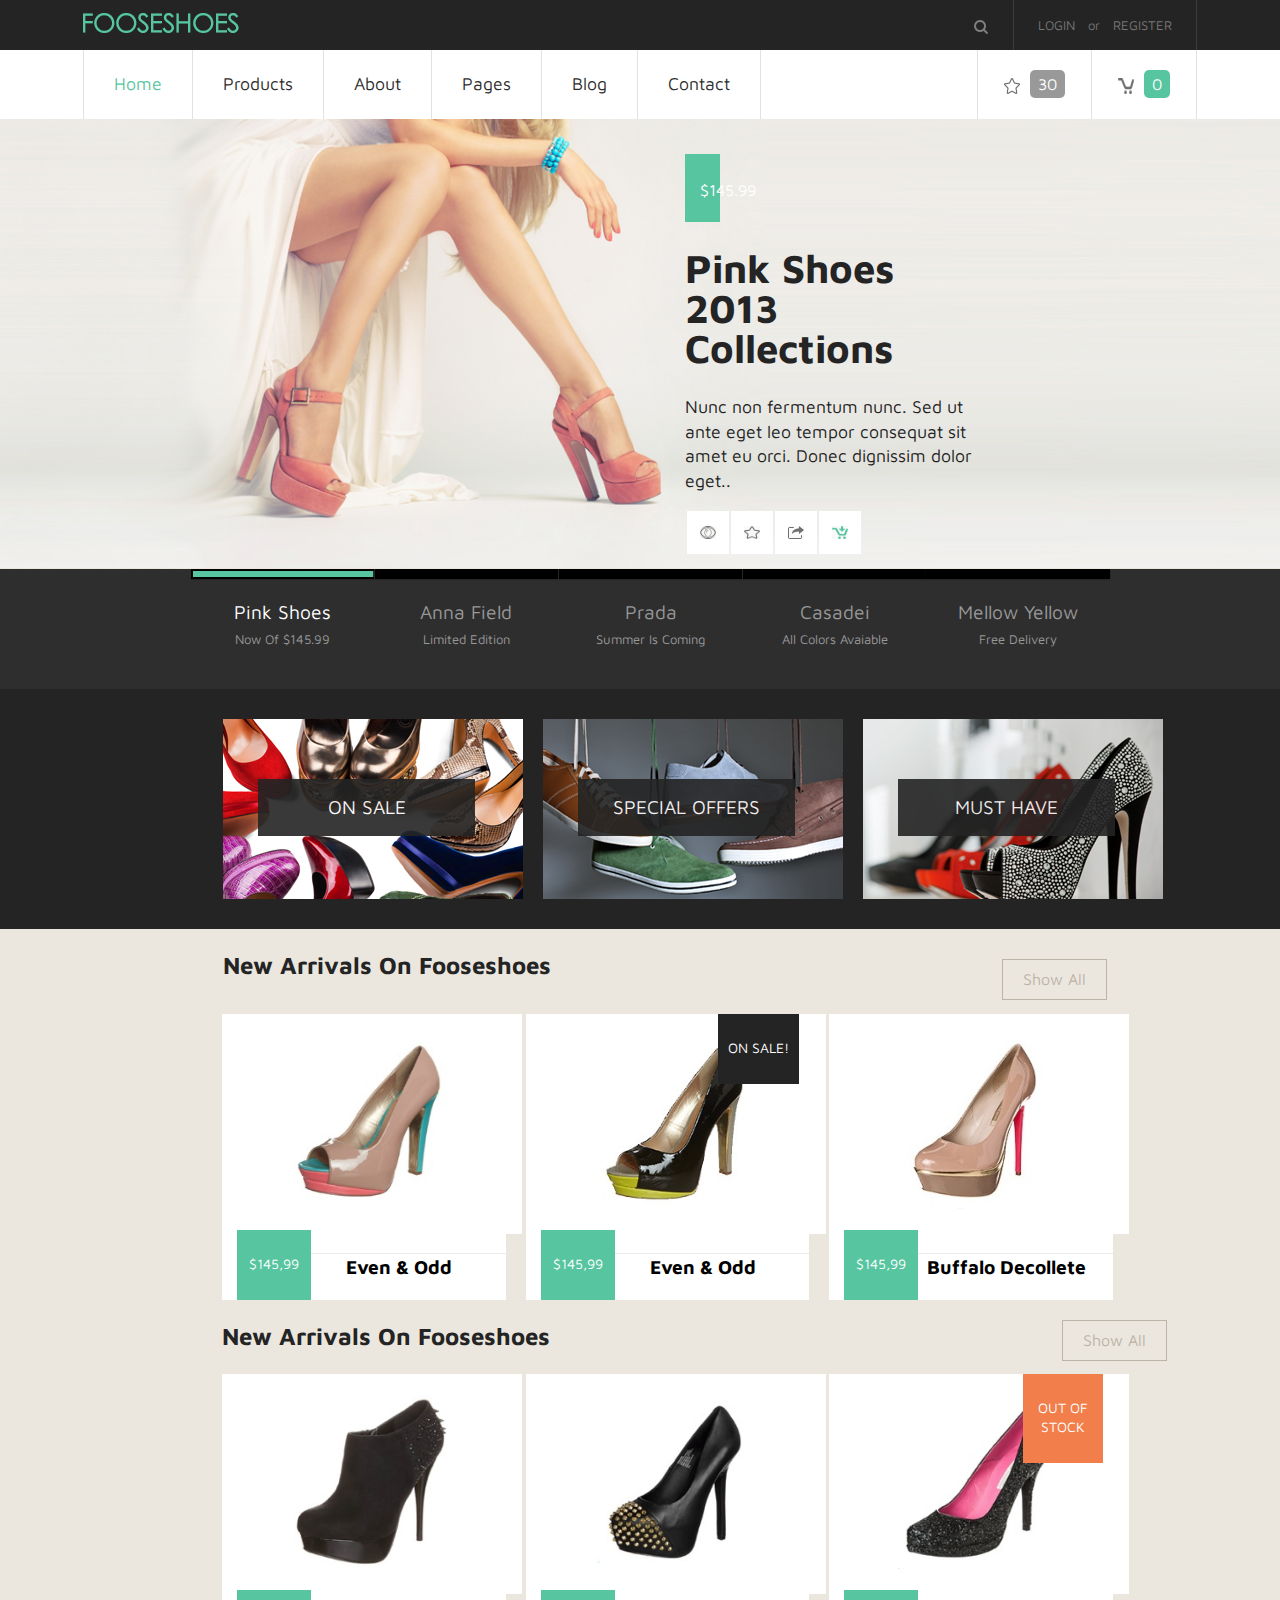
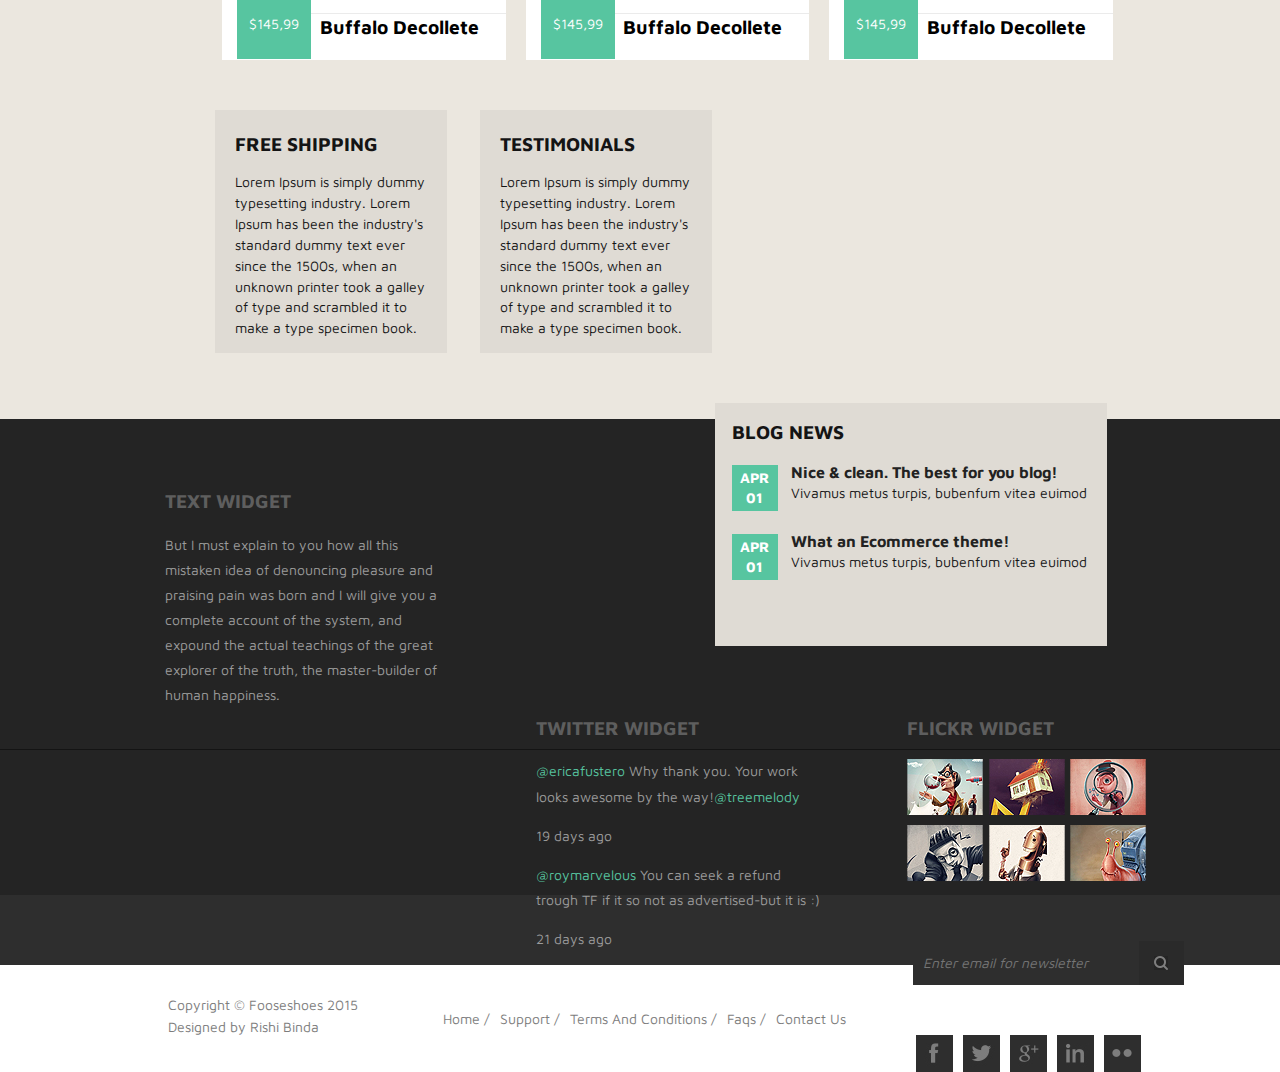
==== commit 91f8e79b: "Website buttons en imgs hover maken" ====
--- a/index.html
+++ b/index.html
@@ -240,10 +240,10 @@
 					</div>
 					<div class="social">
 						<ul>
-							<li><a class="icon1" href="#"></a></li>
-							<li><a class="icon2" href="#"></a></li>
-							<li><a class="icon3" href="#"></a></li>
-							<li><a class="icon4" href="#"></a></li>
+							<li><a class="icon1" href="https://www.facebook.com"></a></li>
+							<li><a class="icon2" href="https://twitter.com/?lang=nl"></a></li>
+							<li><a class="icon3" href="https://plus.google.com/"></a></li>
+							<li><a class="icon4" href="https://nl.linkedin.com/"></a></li>
 							<li><a class="icon5" href="#"></a></li>
 						</ul>
 					</div>
--- a/css/main.css
+++ b/css/main.css
@@ -328,6 +328,10 @@
     text-transform: uppercase;
     opacity: 0.9;
 }
+.offers .image-3 a span.tag:hover{
+    opacity: 0.8;
+    background: #242424;
+}
 .offers .image-3 a span{
     position: absolute;
     top: 60px;
@@ -358,6 +362,14 @@
     margin-top: 30px;
     margin-right: 90px;
 }
+.top_main a:hover{
+    color: #FFF;
+    background: #BCB4A7; 
+}
+.top_main1 a:hover{
+    color: #FFF;
+    background: #BCB4A7; 
+}
 .top_main{
     clear: both;
     height: 70px;
@@ -366,10 +378,9 @@
 .products-3{
     display: block;
     text-align: center;
-    height: 240px;
+    height: 286px;
     margin-top: 15px;
     margin-left: 139px;
-    margin-bottom: 50px;
     clear: both;
 }
 .grids-3:first-child{
@@ -557,6 +568,11 @@
 }
 .edit-text li a{
     display: block;
+    width: 75px;
+}
+.edit-text li a:hover{
+    opacity: 0.5;
+    color: #242424;
 }
 /*Einde footer top*/
 /*Begin footer mid*/
@@ -607,17 +623,37 @@
 .social ul li a.icon1{
     background: url(../img/facebook1.jpg);
 }
+.social ul li a.icon1:hover{
+    color: #3B579D;
+    opacity: 0.5;
+}
 .social ul li a.icon2{
     background: url(../img/twitter1.jpg);
 }
+.social ul li a.icon2:hover{
+    color: #3B579D;
+    opacity: 0.5;
+}
 .social ul li a.icon3{
     background: url(../img/google1.jpg);
 }
+.social ul li a.icon3:hover{
+    color: #3B579D;
+    opacity: 0.5;
+}
 .social ul li a.icon4{
     background: url(../img/in1.jpg);
 }
+.social ul li a.icon4:hover{
+    color: #3B579D;
+    opacity: 0.5;
+}
 .social ul li a.icon5{
     background: url(../img/meer1.png);
+}
+.social ul li a.icon5:hover{
+    color: #3B579D;
+    opacity: 0.5;
 }
 .social ul li a{
     display: block;
@@ -713,7 +749,7 @@
     margin-left: 165px;
 }
 .select .selectors h2{
-    padding: 10px 70px 10px 55px;
+    padding: 10px 91px 10px 85px;
     margin-left: 10px;
     float: left;
     color: #FFF;
@@ -722,8 +758,8 @@
     margin-top: 20px;
 }
 .select .selectors{
-    margin-left: 420px;
-    width: 630px;
+    margin-left: 330px;
+    width: 755px;
 }
 .select .selectors h2 a{
     text-align: center;
